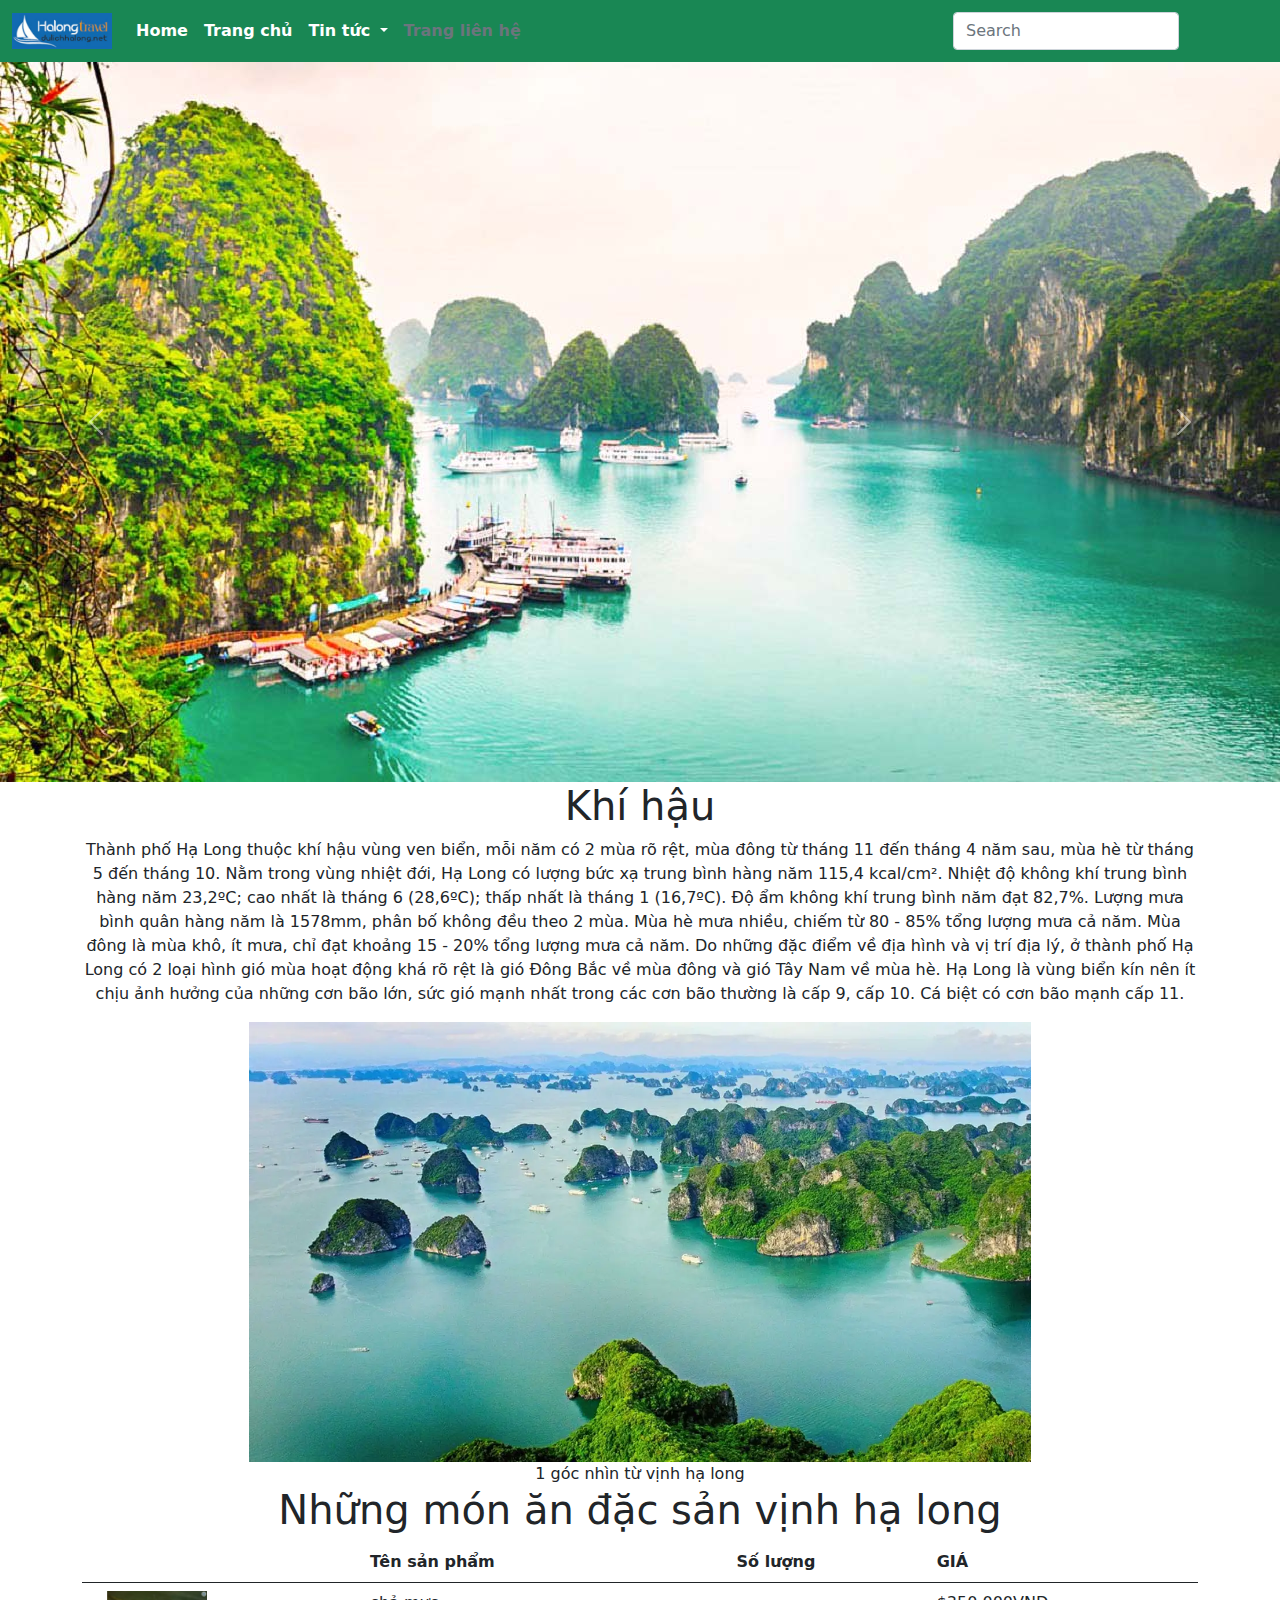
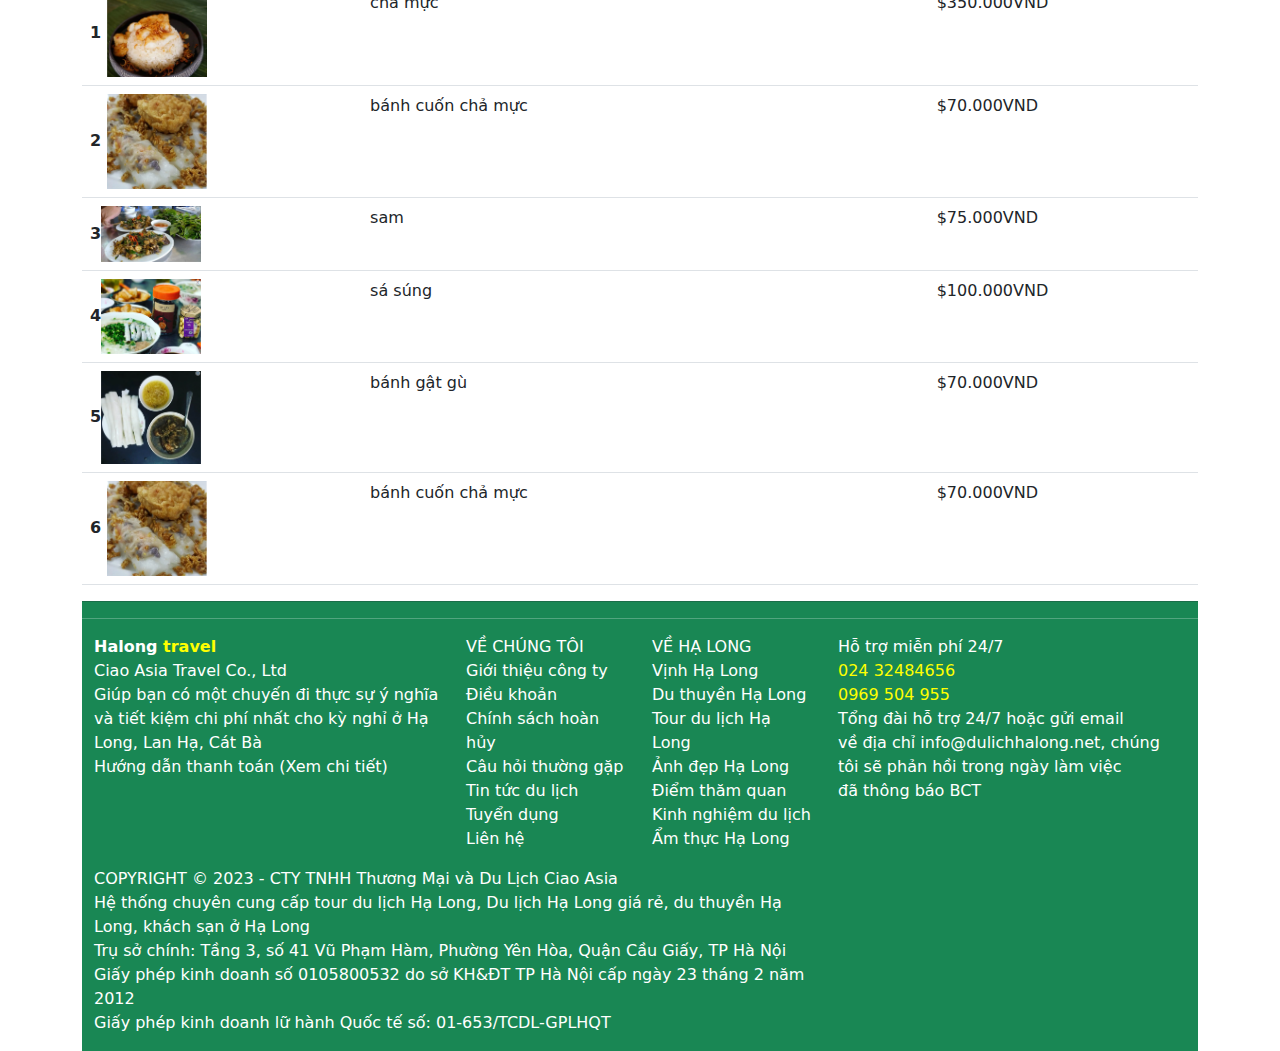
==== tintuc.html @ 95c3c27b "sfgdfh" ====
<!DOCTYPE html>
<html lang="en">

<head>
    <meta charset="UTF-8">
    <meta name="viewport" content="width=device-width, initial-scale=1.0">
    <title>Tin tức</title>
    <link rel="stylesheet" href="/bootstrap5/bootstrap5/css/bootstrap.css">
    <script type="module" src="/bootstrap5/bootstrap5/js/bootstrap.js"></script>
    <link rel="stylesheet" href="tintuc.css">

</head>

<body>
    <!-- header -->
    <div class="sticky-top">
        <nav class="bg-success navbar navbar-expand-lg bg-body-tertiary">
            <div class="container-fluid">
                <a class=" navbar-brand" href="#"><img src="/image/banner.png" alt="" width="100px"></a>
                <button class="navbar-toggler" type="button" data-bs-toggle="collapse"
                    data-bs-target="#navbarSupportedContent" aria-controls="navbarSupportedContent"
                    aria-expanded="false" aria-label="Toggle navigation">
                    <span class="navbar-toggler-icon"></span>
                </button>
                <div class="collapse navbar-collapse" id="navbarSupportedContent">
                    <ul class="navbar-nav me-auto mb-2 mb-lg-0">
                        <li class="nav-item">
                            <a class="text-white nav-link active" aria-current="page" href="#"><strong>Home</strong>
                            </a>
                        </li>
                        <li class="nav-item">
                            <a class="text-white nav-link" href="index.html"><strong>Trang chủ</strong></a>
                        </li>
                        <li class="nav-item dropdown">
                            <a class="text-white nav-link dropdown-toggle" href="tintuc.html" role="button"
                                data-bs-toggle="dropdown" aria-expanded="false">
                                <strong>Tin tức</strong>
                            </a>
                            <ul class="dropdown-menu">
                                <li><a class="dropdown-item" href="#">Action</a></li>
                                <li><a class="dropdown-item" href="#">Another action</a></li>
                                <li>
                                    <hr class="dropdown-divider">
                                </li>
                                <li><a class="dropdown-item" href="#">Something else here</a></li>
                            </ul>
                        </li>
                        <li class="nav-item">
                            <a class="nav-link disabled" aria-disabled="true"><strong>Trang liên hệ</strong></a>
                        </li>
                    </ul>
                    <form class="d-flex" role="search">
                        <input class="form-control me-2" type="search" placeholder="Search" aria-label="Search">
                        <button class="btn btn-outline-success" type="submit">Search</button>
                    </form>
                </div>
            </div>
        </nav>
    </div>

    <div id="carouselExample" class="carousel slide">
        <div class="carousel-inner">
            <div class="carousel-item active">
                <img src="/image/du-lich-ha-long.jpg" class="d-block w-100" alt="..." width="50%">
            </div>
            <div class="carousel-item">
                <img src="/image/kinh-nghiem-du-lich-vinh-ha-long-3.webp" class="d-block w-100" alt="..." width="50%">
            </div>
            <div class="carousel-item">
                <img src="/image/HL1-9875-1689130357.jpg" class="d-block w-100" alt="..." width="50%">

            </div>
        </div>
        <button class="carousel-control-prev" type="button" data-bs-target="#carouselExample" data-bs-slide="prev">
            <span class="carousel-control-prev-icon" aria-hidden="true"></span>
            <span class="visually-hidden">Previous</span>
        </button>
        <button class="carousel-control-next" type="button" data-bs-target="#carouselExample" data-bs-slide="next">
            <span class="carousel-control-next-icon" aria-hidden="true"></span>
            <span class="visually-hidden">Next</span>
        </button>
    </div>
    <div class="container">
        <div class="khihau">
            <center>
                <h1>Khí hậu</h1>

                <p>
                    Thành phố Hạ Long thuộc khí hậu vùng ven biển, mỗi năm có 2 mùa rõ rệt, mùa đông từ tháng 11 đến
                    tháng 4 năm sau, mùa hè từ tháng 5 đến tháng 10.

                    Nằm trong vùng nhiệt đới, Hạ Long có lượng bức xạ trung bình hàng năm 115,4 kcal/cm². Nhiệt độ không
                    khí trung bình hàng năm 23,2ºC; cao nhất là tháng 6 (28,6ºC); thấp nhất là tháng 1 (16,7ºC). Độ ẩm
                    không khí trung bình năm đạt 82,7%.

                    Lượng mưa bình quân hàng năm là 1578mm, phân bố không đều theo 2 mùa. Mùa hè mưa nhiều, chiếm từ 80
                    - 85% tổng lượng mưa cả năm. Mùa đông là mùa khô, ít mưa, chỉ đạt khoảng 15 - 20% tổng lượng mưa cả
                    năm.

                    Do những đặc điểm về địa hình và vị trí địa lý, ở thành phố Hạ Long có 2 loại hình gió mùa hoạt động
                    khá rõ rệt là gió Đông Bắc về mùa đông và gió Tây Nam về mùa hè. Hạ Long là vùng biển kín nên ít
                    chịu ảnh hưởng của những cơn bão lớn, sức gió mạnh nhất trong các cơn bão thường là cấp 9, cấp 10.
                    Cá biệt có cơn bão mạnh cấp 11.
                </p>
                <img src="/image/kinh-nghiem-du-lich-vinh-ha-long-3.webp" alt="" width="70%">
                <br>
                1 góc nhìn từ vịnh hạ long
                <br>
                <h1>Những món ăn đặc sản vịnh hạ long</h1>
                <table class="table">
                    <thead>
                        <tr>
                            <th scope="col"></th>
                            <th scope="col">Tên sản phẩm</th>
                            <th scope="col">Số lượng</th>
                            <th scope="col">GIÁ</th>
                        </tr>
                    </thead>
                    <tbody>
                        <tr>
                            <th scope="row">1 <img src="/image/chả mực.png" alt="" width="100px"></th>
                            <td>chả mực</td>
                            <td></td>
                            <td>$350.000VND</td>
                        </tr>
                        <tr>
                            <th scope="row">2 <img src="/image/bánh cuốn chả mực.png" alt="" width="100px"></th>
                            <td>bánh cuốn chả mực</td>
                            <td></td>
                            <td>$70.000VND</td>
                        </tr>
                        <tr>
                            <th scope="row">3<img src="/image/sam.png" alt="" width="100px"></th>
                            <td> sam</td>
                            <td></td>
                            <td>$75.000VND</td>
                        </tr>
                        <tr>
                            <th scope="row">4<img src="/image/sá súng.png" alt="" width="100px"></th>
                            <td>sá súng</td>
                            <td></td>
                            <td>$100.000VND</td>
                        </tr>
                        <tr>
                            <th scope="row">5<img src="/image/bánh gật gù.png" alt="" width="100px"></th>
                            <td>bánh gật gù</td>
                            <td></td>
                            <td>$70.000VND</td>
                        </tr>
                        <tr>
                            <th scope="row">6 <img src="/image/bánh cuốn chả mực.png" alt="" width="100px"></th>
                            <td>bánh cuốn chả mực</td>
                            <td></td>
                            <td>$70.000VND</td>
                        </tr>
                    </tbody>
                </table>
            </center>
        </div>

        <div class="container">
            <div class="bg-success row footer">
                <hr>
                <hr style="color: white;">
                <div class=" item col-sm-12 col-lg-4">
                    <p style="color: white;">
                        <strong>Halong <span style="color: yellow;">travel</span></strong>
                        <br>
                        Ciao Asia Travel Co., Ltd
                        <br>

                        Giúp bạn có một chuyến đi thực sự ý nghĩa và tiết kiệm chi phí nhất cho kỳ nghỉ ở Hạ Long, Lan
                        Hạ,
                        Cát
                        Bà
                        <br>

                        Hướng dẫn thanh toán (Xem chi tiết)
                        <br>

                    </p>
                </div>
                <div class="item col-sm-12 col-lg-2">
                    <p style="color: white;">
                        VỀ CHÚNG TÔI
                        <br>
                        Giới thiệu công ty
                        <br>
                        Điều khoản
                        <br>
                        Chính sách hoàn hủy
                        <br>
                        Câu hỏi thường gặp
                        <br>
                        Tin tức du lịch
                        <br>
                        Tuyển dụng
                        <br>
                        Liên hệ
                    </p>
                </div>
                <div class="item col-sm-12 col-lg-2">
                    <p style="color: white;">
                        VỀ HẠ LONG
                        <br>
                        Vịnh Hạ Long
                        <br>
                        Du thuyền Hạ Long
                        <br>
                        Tour du lịch Hạ Long
                        <br>
                        Ảnh đẹp Hạ Long
                        <br>
                        Điểm thăm quan
                        <br>
                        Kinh nghiệm du lịch
                        <br>
                        Ẩm thực Hạ Long
                    </p>
                </div>
                <div class=" item col-sm-12 col-lg-4">
                    <p style="color: white;">
                        Hỗ trợ miễn phí 24/7
                        <br>
                        <span style="color: yellow;">024 32484656</span>
                        <br>
                        <span style="color: yellow;">0969 504 955</span>
                        <br>
                        Tổng đài hỗ trợ 24/7 hoặc gửi email
                        <br> về
                        địa chỉ info@dulichhalong.net, chúng
                        <br>
                        tôi sẽ phản hồi trong ngày làm việc
                        <br>

                        đã thông báo BCT
                    </p>
                </div>
                <div class="item col-sm-12 col-lg-8">
                    <p style="color: white;">COPYRIGHT © 2023 - CTY TNHH Thương Mại và Du Lịch Ciao Asia
                        <br>
                        Hệ thống chuyên cung cấp tour du lịch Hạ Long, Du lịch Hạ Long giá rẻ, du thuyền Hạ Long, khách
                        sạn ở Hạ Long
                        <br>
                        Trụ sở chính: Tầng 3, số 41 Vũ Phạm Hàm, Phường Yên Hòa, Quận Cầu Giấy, TP Hà Nội
                        <br>
                        Giấy phép kinh doanh số 0105800532 do sở KH&ĐT TP Hà Nội cấp ngày 23 tháng 2 năm 2012
                        <br>
                        Giấy phép kinh doanh lữ hành Quốc tế số: 01-653/TCDL-GPLHQT
                    </p>
                </div>
                <div class="item col-sm-12 col-lg-4">
                    <center>

                    </center>

                </div>
            </div>
        </div>


    </div>

    <!-- footer -->

</body>

</html>
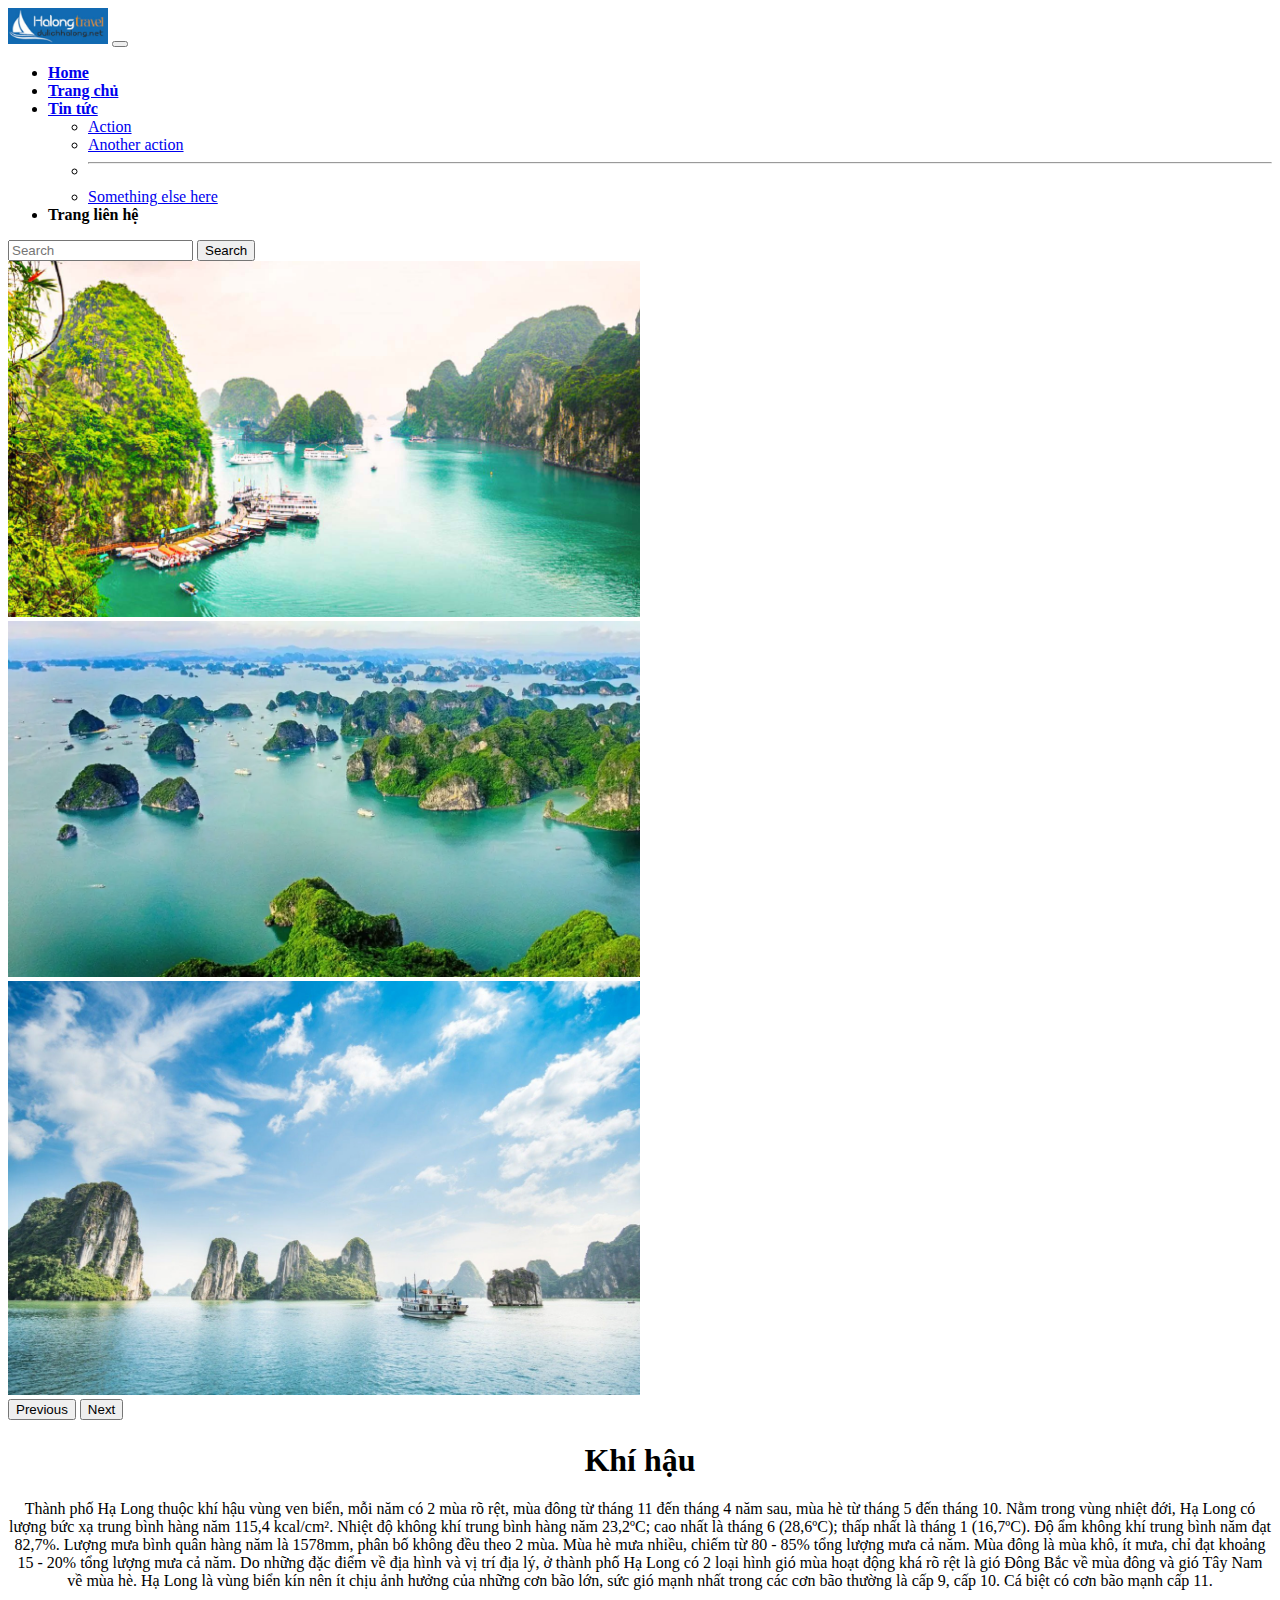
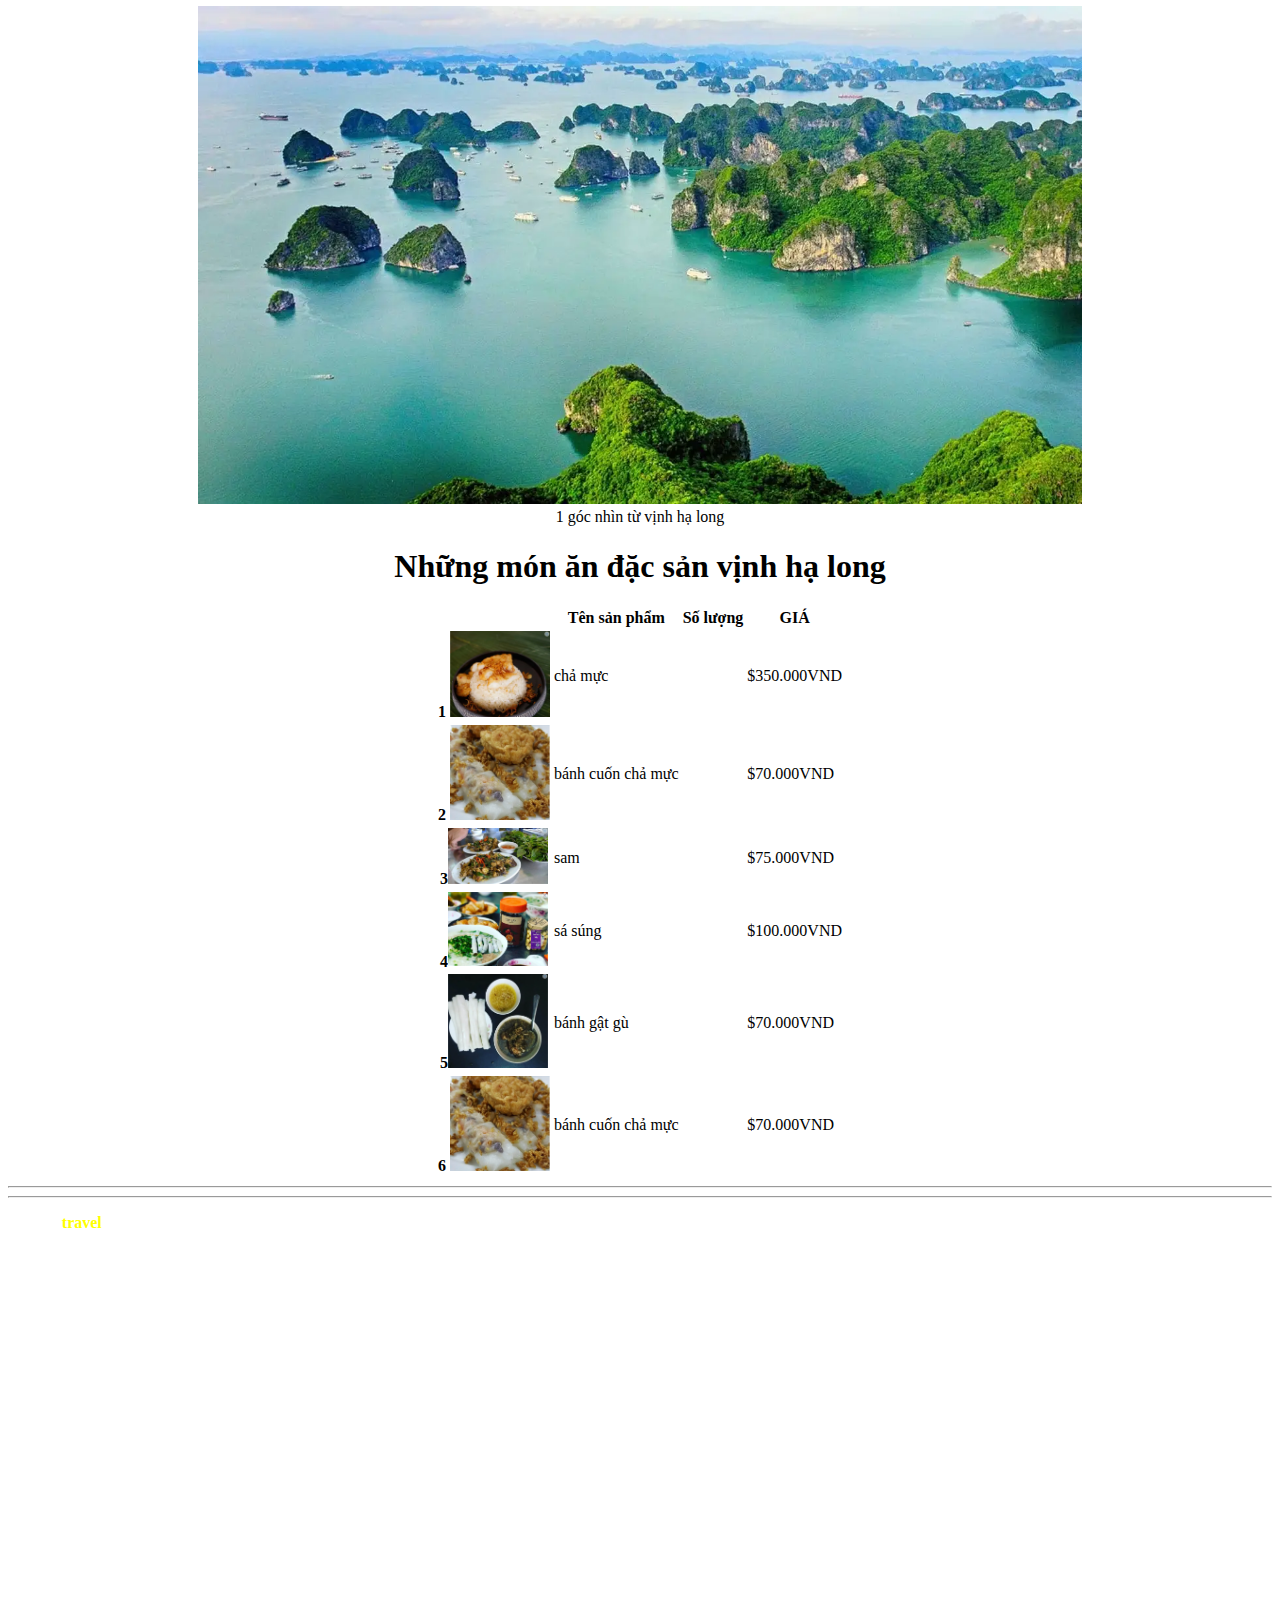
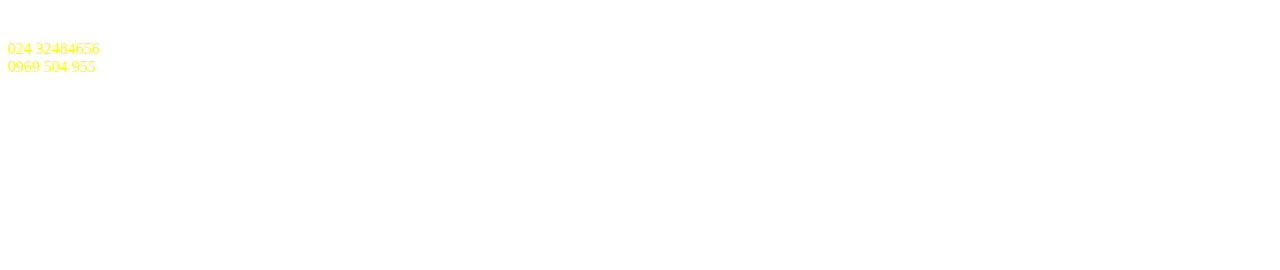
==== commit e1e3acf2: "fd" ====
--- a/tintuc.html
+++ b/tintuc.html
@@ -5,7 +5,8 @@
     <meta charset="UTF-8">
     <meta name="viewport" content="width=device-width, initial-scale=1.0">
     <title>Tin tức</title>
-    <link rel="stylesheet" href="/bootstrap5/bootstrap5/css/bootstrap.css">
+    <link href="https://cdn.jsdelivr.net/npm/bootstrap@5.3.2/dist/css/bootstrap.min.css" rel="stylesheet"
+        integrity="sha384-T3c6CoIi6uLrA9TneNEoa7RxnatzjcDSCmG1MXxSR1GAsXEV/Dwwykc2MPK8M2HN" crossorigin="anonymous">
     <script type="module" src="/bootstrap5/bootstrap5/js/bootstrap.js"></script>
     <link rel="stylesheet" href="tintuc.css">
 
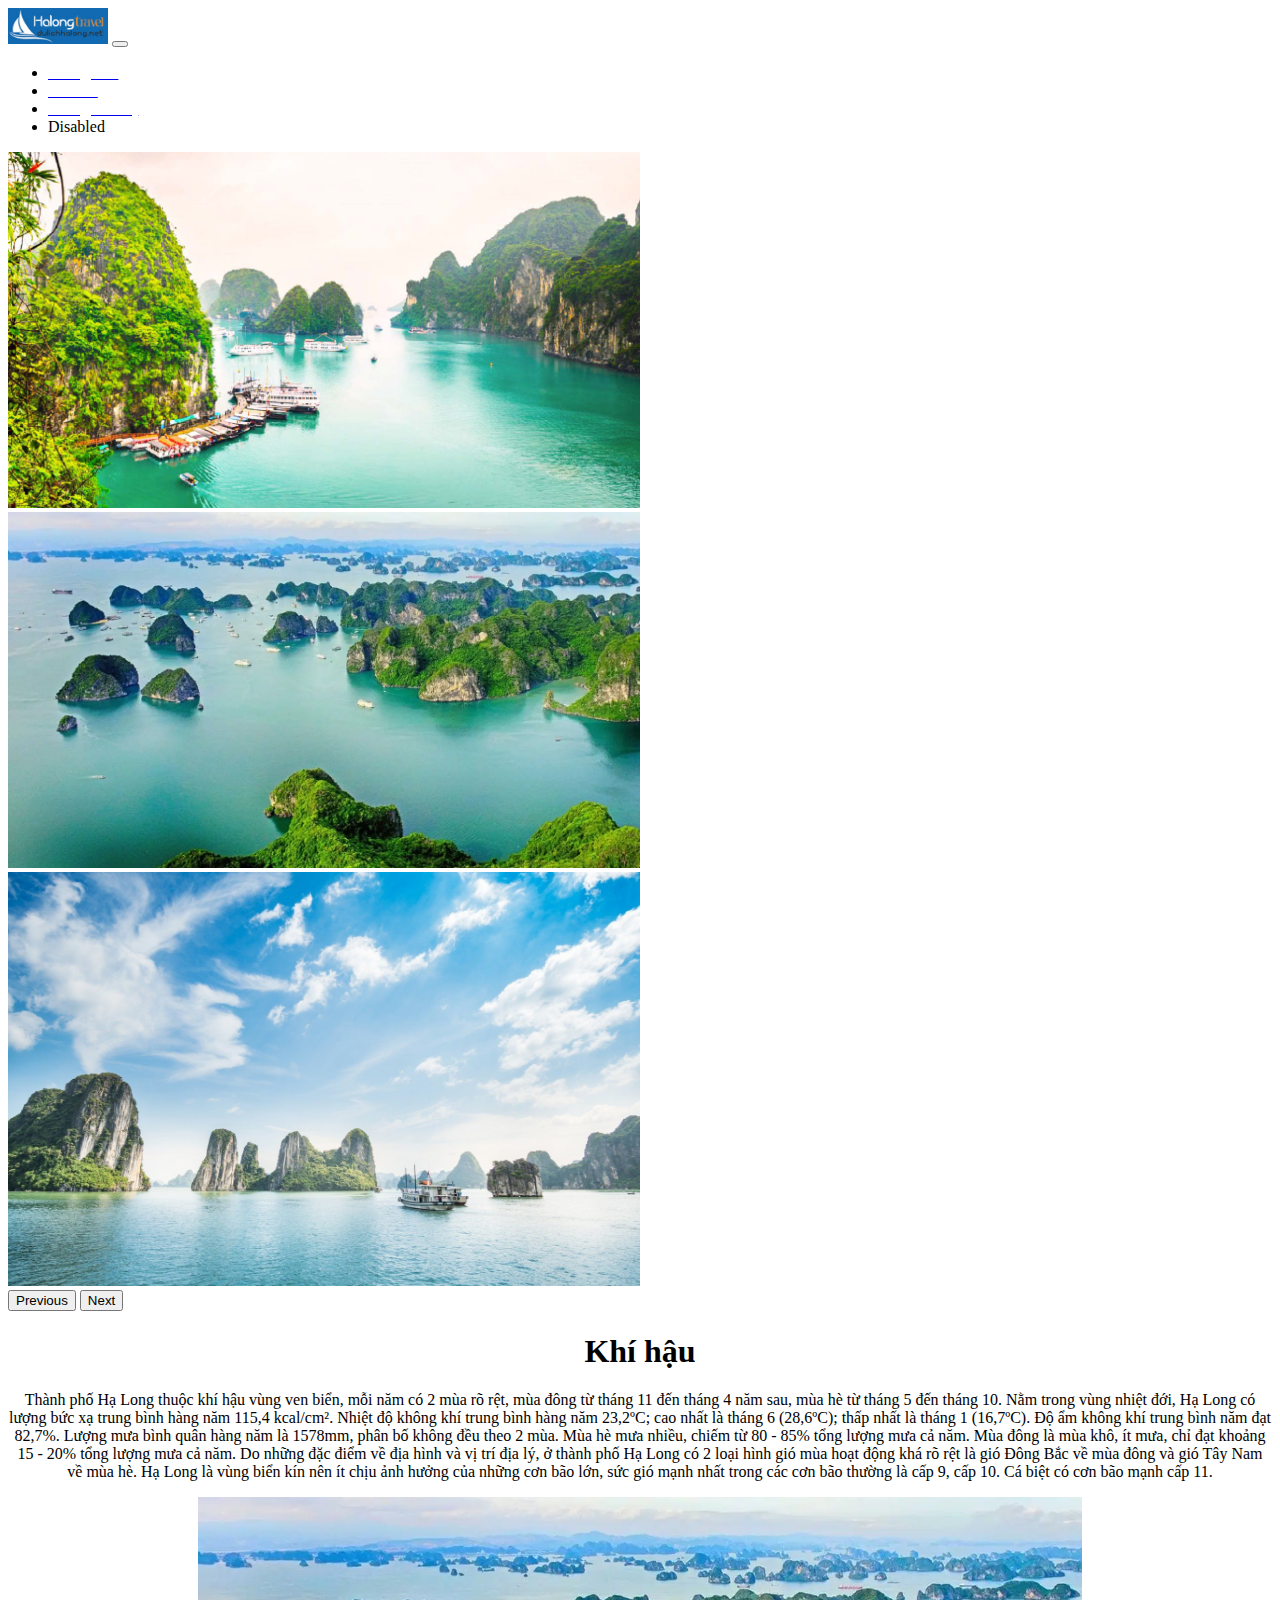
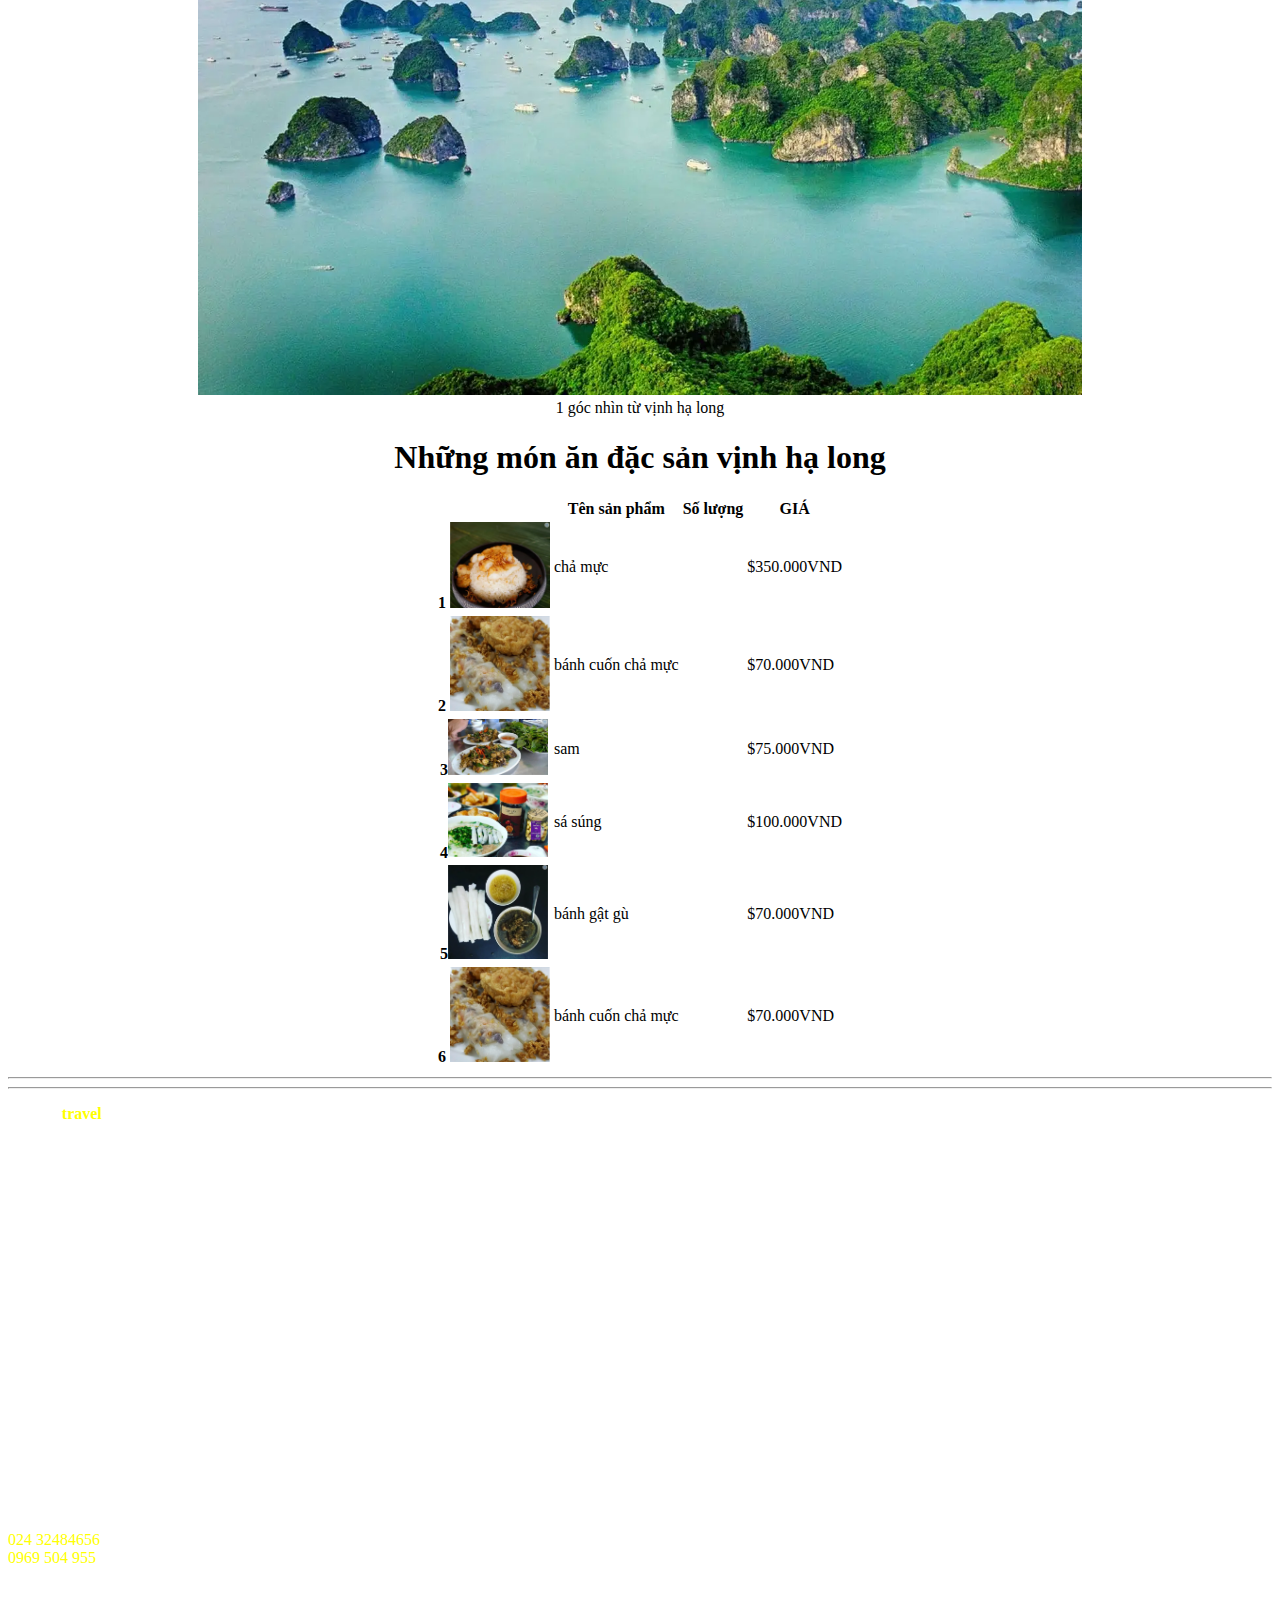
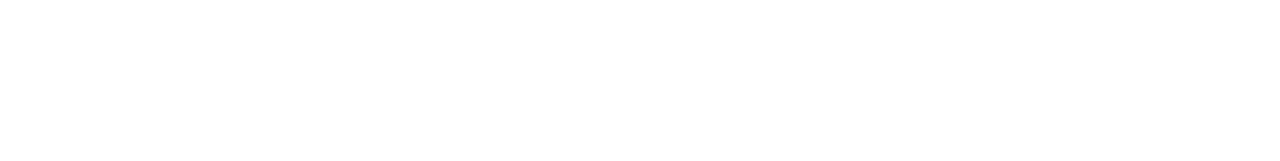
==== commit 5bcf4f6a: "updattte" ====
--- a/tintuc.html
+++ b/tintuc.html
@@ -15,45 +15,31 @@
 <body>
     <!-- header -->
     <div class="sticky-top">
-        <nav class="bg-success navbar navbar-expand-lg bg-body-tertiary">
-            <div class="container-fluid">
-                <a class=" navbar-brand" href="#"><img src="/image/banner.png" alt="" width="100px"></a>
-                <button class="navbar-toggler" type="button" data-bs-toggle="collapse"
-                    data-bs-target="#navbarSupportedContent" aria-controls="navbarSupportedContent"
-                    aria-expanded="false" aria-label="Toggle navigation">
+        <nav class=" navbar navbar-expand-lg bg-body-tertiary">
+            <div class="bg-success container-fluid">
+                <a class="navbar-brand" href="#"><img src="/image/banner.png" alt="" width="100px"></a>
+                <button class="navbar-toggler" type="button" data-bs-toggle="collapse" data-bs-target="#navbarNav"
+                    aria-controls="navbarNav" aria-expanded="false" aria-label="Toggle navigation">
                     <span class="navbar-toggler-icon"></span>
                 </button>
-                <div class="collapse navbar-collapse" id="navbarSupportedContent">
-                    <ul class="navbar-nav me-auto mb-2 mb-lg-0">
-                        <li class="nav-item">
-                            <a class="text-white nav-link active" aria-current="page" href="#"><strong>Home</strong>
-                            </a>
-                        </li>
-                        <li class="nav-item">
-                            <a class="text-white nav-link" href="index.html"><strong>Trang chủ</strong></a>
-                        </li>
-                        <li class="nav-item dropdown">
-                            <a class="text-white nav-link dropdown-toggle" href="tintuc.html" role="button"
-                                data-bs-toggle="dropdown" aria-expanded="false">
-                                <strong>Tin tức</strong>
-                            </a>
-                            <ul class="dropdown-menu">
-                                <li><a class="dropdown-item" href="#">Action</a></li>
-                                <li><a class="dropdown-item" href="#">Another action</a></li>
-                                <li>
-                                    <hr class="dropdown-divider">
-                                </li>
-                                <li><a class="dropdown-item" href="#">Something else here</a></li>
-                            </ul>
-                        </li>
-                        <li class="nav-item">
-                            <a class="nav-link disabled" aria-disabled="true"><strong>Trang liên hệ</strong></a>
+                <div class="collapse navbar-collapse" id="navbarNav">
+                    <ul class="navbar-nav">
+                        <li class="nav-item">
+                            <a class="nav-link active" aria-current="page" href="index.html"><strong
+                                    style="color: white;">Trang
+                                    chủ</strong></a>
+                        </li>
+                        <li class="nav-item">
+                            <a class="nav-link" href="tintuc.html"><strong style="color: white;">Tin tức</strong></a>
+                        </li>
+                        <li class="nav-item">
+                            <a class="nav-link" href="tour.html"><strong style="color:white ;">Trang liên
+                                    hệ</strong></a>
+                        </li>
+                        <li class="nav-item">
+                            <a class="nav-link disabled" aria-disabled="true">Disabled</a>
                         </li>
                     </ul>
-                    <form class="d-flex" role="search">
-                        <input class="form-control me-2" type="search" placeholder="Search" aria-label="Search">
-                        <button class="btn btn-outline-success" type="submit">Search</button>
-                    </form>
                 </div>
             </div>
         </nav>
@@ -119,13 +105,13 @@
                     </thead>
                     <tbody>
                         <tr>
-                            <th scope="row">1 <img src="/image/chả mực.png" alt="" width="100px"></th>
+                            <th scope="row">1 <img src="/image/cha-muc.png" alt="" width="100px"></th>
                             <td>chả mực</td>
                             <td></td>
                             <td>$350.000VND</td>
                         </tr>
                         <tr>
-                            <th scope="row">2 <img src="/image/bánh cuốn chả mực.png" alt="" width="100px"></th>
+                            <th scope="row">2 <img src="/image/banh-cuon-cha-muc.png" alt="" width="100px"></th>
                             <td>bánh cuốn chả mực</td>
                             <td></td>
                             <td>$70.000VND</td>
@@ -137,19 +123,19 @@
                             <td>$75.000VND</td>
                         </tr>
                         <tr>
-                            <th scope="row">4<img src="/image/sá súng.png" alt="" width="100px"></th>
+                            <th scope="row">4<img src="/image/sa-sung.png" alt="" width="100px"></th>
                             <td>sá súng</td>
                             <td></td>
                             <td>$100.000VND</td>
                         </tr>
                         <tr>
-                            <th scope="row">5<img src="/image/bánh gật gù.png" alt="" width="100px"></th>
+                            <th scope="row">5<img src="/image/banh-gat-gu.png" alt="" width="100px"></th>
                             <td>bánh gật gù</td>
                             <td></td>
                             <td>$70.000VND</td>
                         </tr>
                         <tr>
-                            <th scope="row">6 <img src="/image/bánh cuốn chả mực.png" alt="" width="100px"></th>
+                            <th scope="row">6 <img src="/image/banh-cuon-cha-muc.png" alt="" width="100px"></th>
                             <td>bánh cuốn chả mực</td>
                             <td></td>
                             <td>$70.000VND</td>
